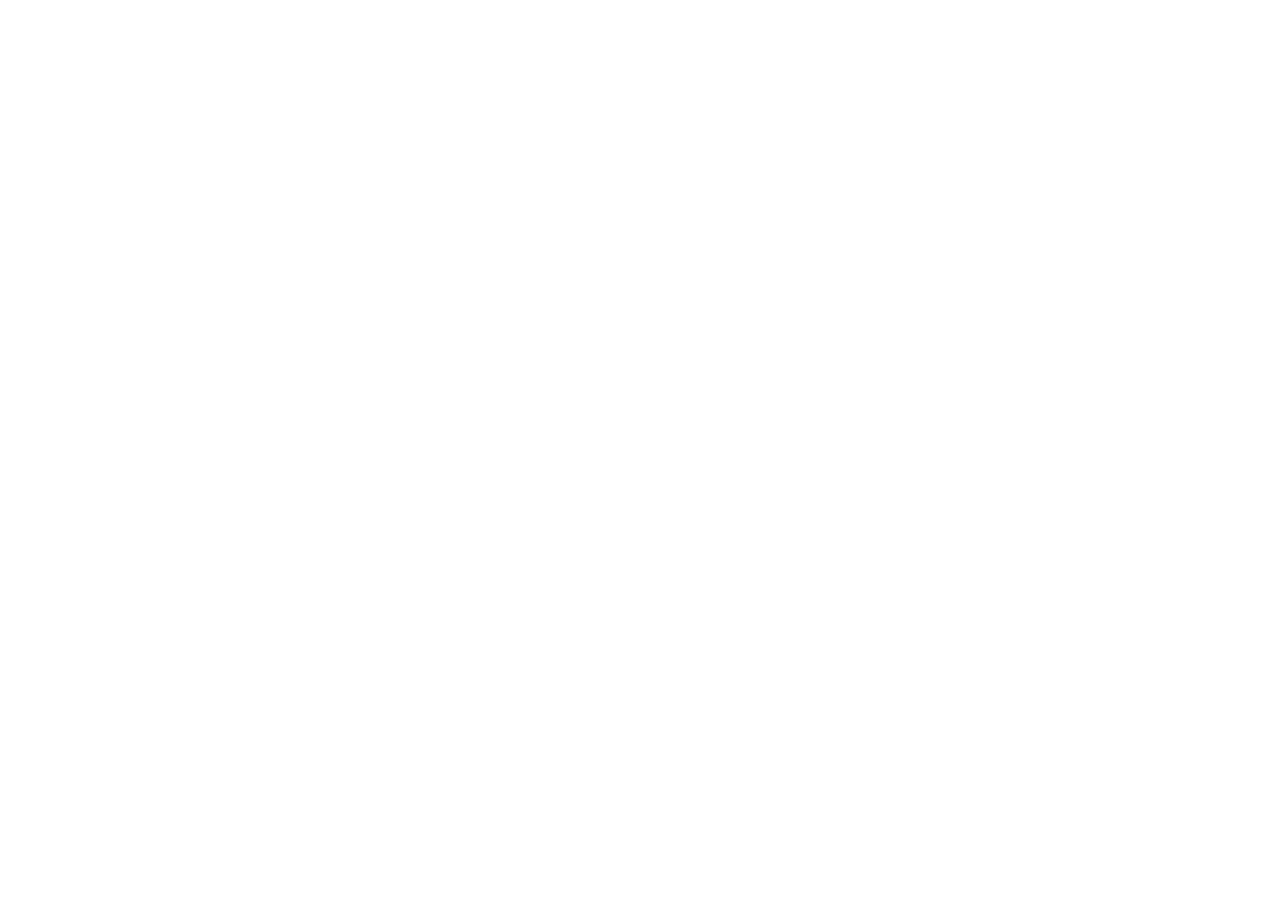
==== WebVisualizations/index.html @ def1288c "- Creates folder structure" ====
<!DOCTYPE html>
<html lang="en">
<head>
    <meta charset="UTF-8">
    <meta name="viewport" content="width=device-width, initial-scale=1.0">
    <title>Document</title>
</head>
<body>
    
</body>
</html>
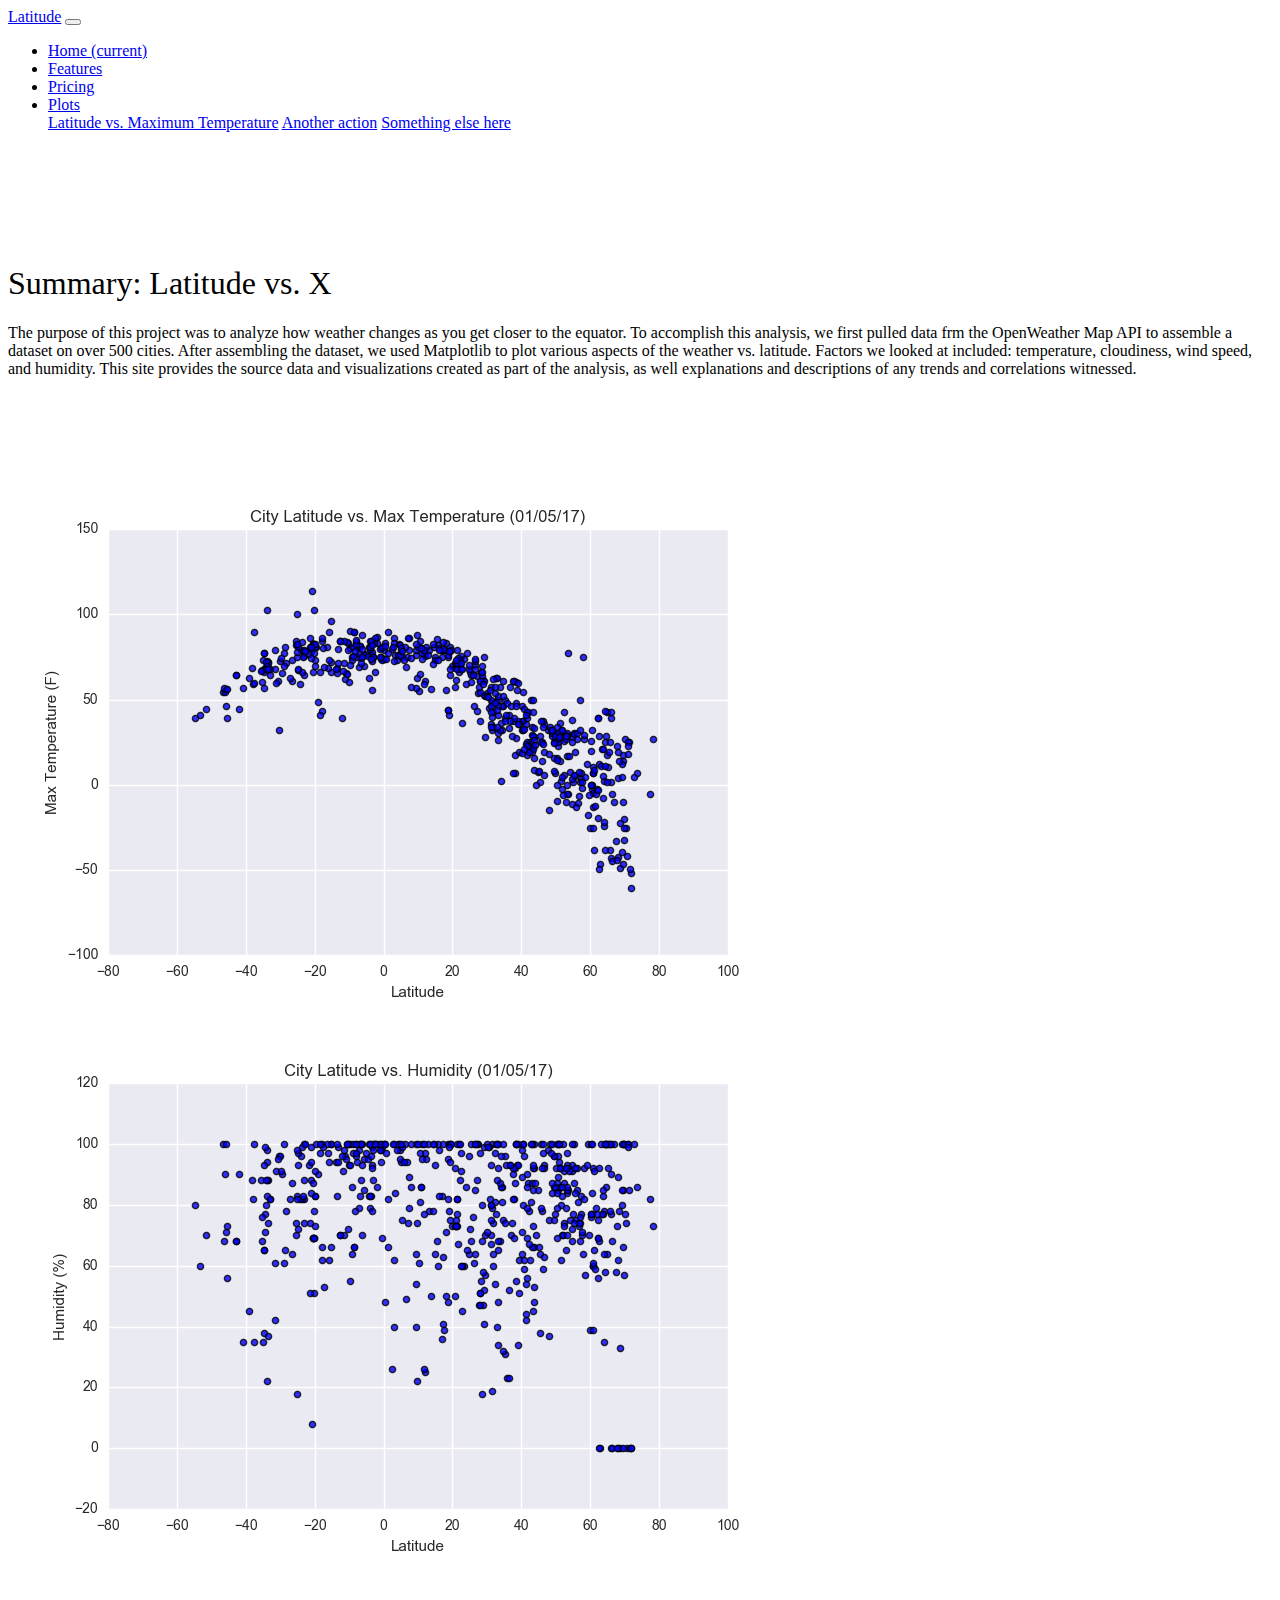
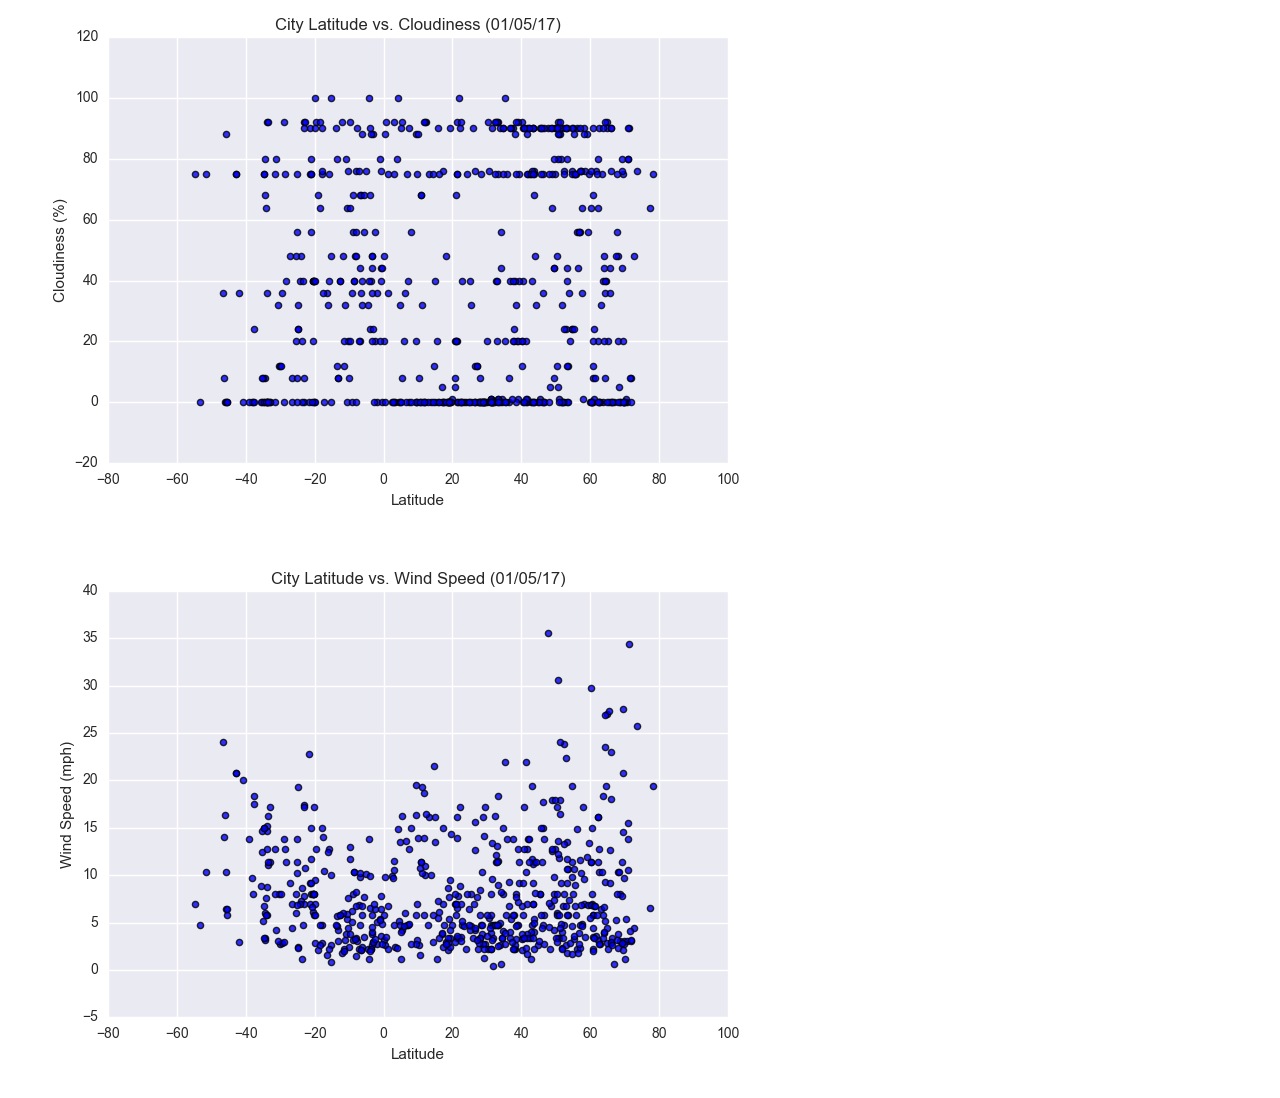
==== commit ff80b079: "- Added visualizations and bootstrap navbar template" ====
--- a/WebVisualizations/index.html
+++ b/WebVisualizations/index.html
@@ -1,11 +1,88 @@
 <!DOCTYPE html>
-<html lang="en">
+<html lang="en-us">
+
 <head>
     <meta charset="UTF-8">
     <meta name="viewport" content="width=device-width, initial-scale=1.0">
-    <title>Document</title>
+
+    <link rel="stylesheet" href="https://cdn.jsdelivr.net/npm/bootstrap@4.5.3/dist/css/bootstrap.min.css"
+        integrity="sha384-TX8t27EcRE3e/ihU7zmQxVncDAy5uIKz4rEkgIXeMed4M0jlfIDPvg6uqKI2xXr2" crossorigin="anonymous">
+    <link rel="stylesheet" href="style.css">
+
+    <title>Watasha's Web Design Challenge</title>
+
+    <!-- Bring in our bootstrap stylesheet -->
+
 </head>
+
+
+
 <body>
-    
+    <nav class="navbar navbar-expand-lg navbar-light bg-light">
+        <a class="navbar-brand" href="#">Latitude</a>
+        <button class="navbar-toggler" type="button" data-toggle="collapse" data-target="#navbarNavDropdown" aria-controls="navbarNavDropdown" aria-expanded="false" aria-label="Toggle navigation">
+          <span class="navbar-toggler-icon"></span>
+        </button>
+        <div class="collapse navbar-collapse" id="navbarNavDropdown">
+          <ul class="navbar-nav">
+            <li class="nav-item active">
+              <a class="nav-link" href="#">Home <span class="sr-only">(current)</span></a>
+            </li>
+            <li class="nav-item">
+              <a class="nav-link" href="#">Features</a>
+            </li>
+            <li class="nav-item">
+              <a class="nav-link" href="#">Pricing</a>
+            </li>
+            <li class="nav-item dropdown">
+              <a class="nav-link dropdown-toggle" href="#" id="navbarDropdownMenuLink" role="button" data-toggle="dropdown" aria-haspopup="true" aria-expanded="false">
+                Plots
+              </a>
+              <div class="dropdown-menu" aria-labelledby="navbarDropdownMenuLink">
+                <a class="dropdown-item" href="./Visualizations/Fig1_Lat_Temp.png">Latitude vs. Maximum Temperature</a>
+                <a class="dropdown-item" href="#">Another action</a>
+                <a class="dropdown-item" href="#">Something else here</a>
+              </div>
+            </li>
+          </ul>
+        </div>
+      </nav>
+    <div class="container">
+        <div class="jumbotron">
+            <h1>
+                Summary: Latitude vs. X
+            </h1>
+            <p class="lead">
+                The purpose of this project was to analyze how weather changes as you get closer to the equator.
+                To accomplish this analysis, we first pulled data frm the OpenWeather Map API to assemble a dataset on
+                over 500 cities.
+                After assembling the dataset, we used Matplotlib to plot various aspects of the weather vs. latitude.
+                Factors we looked at included: temperature, cloudiness, wind speed, and humidity.
+                This site provides the source data and visualizations created as part of the analysis, as well
+                explanations and descriptions of any trends and correlations witnessed.
+            </p>
+        </div>
+    </div>
+
+
+    <a target="_blank" href="./Visualizations/Fig1_Lat_Temp.png">
+        <img src="./Visualizations/Fig1_Lat_Temp.png" alt="Pic Latitude vs Temp">
+    </a>
+
+
+    <a target="_blank" href="./Visualizations/Fig2_Lat_Humid.png">
+        <img src="./Visualizations/Fig2_Lat_Humid.png" alt="Pic Latitude vs Temp">
+    </a>
+
+    <a target="_blank" href="./Visualizations/Fig3_Lat_Cloud.png">
+        <img src="./Visualizations/Fig3_Lat_Cloud.png" alt="Pic Latitude vs Temp">
+    </a>
+    <a target="_blank" href="./Visualizations/Fig4_Lat_Wind.png">
+        <img src="./Visualizations/Fig4_Lat_Wind.png" alt="Pic Latitude vs Temp">
+    </a>
+
+    <br>
+
 </body>
+
 </html>--- a/WebVisualizations/style.css
+++ b/WebVisualizations/style.css
@@ -0,0 +1,37 @@
+.jumbotron {
+  padding-top: 3rem;
+  padding-bottom: 3rem;
+  margin-bottom: 0;
+  background-color: #fff;
+  align-content:right;
+}
+
+@media (min-width: 768px) {
+  .jumbotron {
+    padding-top: 6rem;
+    padding-bottom: 6rem;
+  }
+}
+
+.jumbotron p:last-child {
+  margin-bottom: 0;
+}
+
+.jumbotron h1 {
+  font-weight: 500;
+  justify-content: center;
+ 
+}
+
+.jumbotron .container {
+  max-width: 40rem;
+}
+
+footer {
+  padding-top: 3rem;
+  padding-bottom: 3rem;
+}
+
+footer p {
+  margin-bottom: .25rem;
+}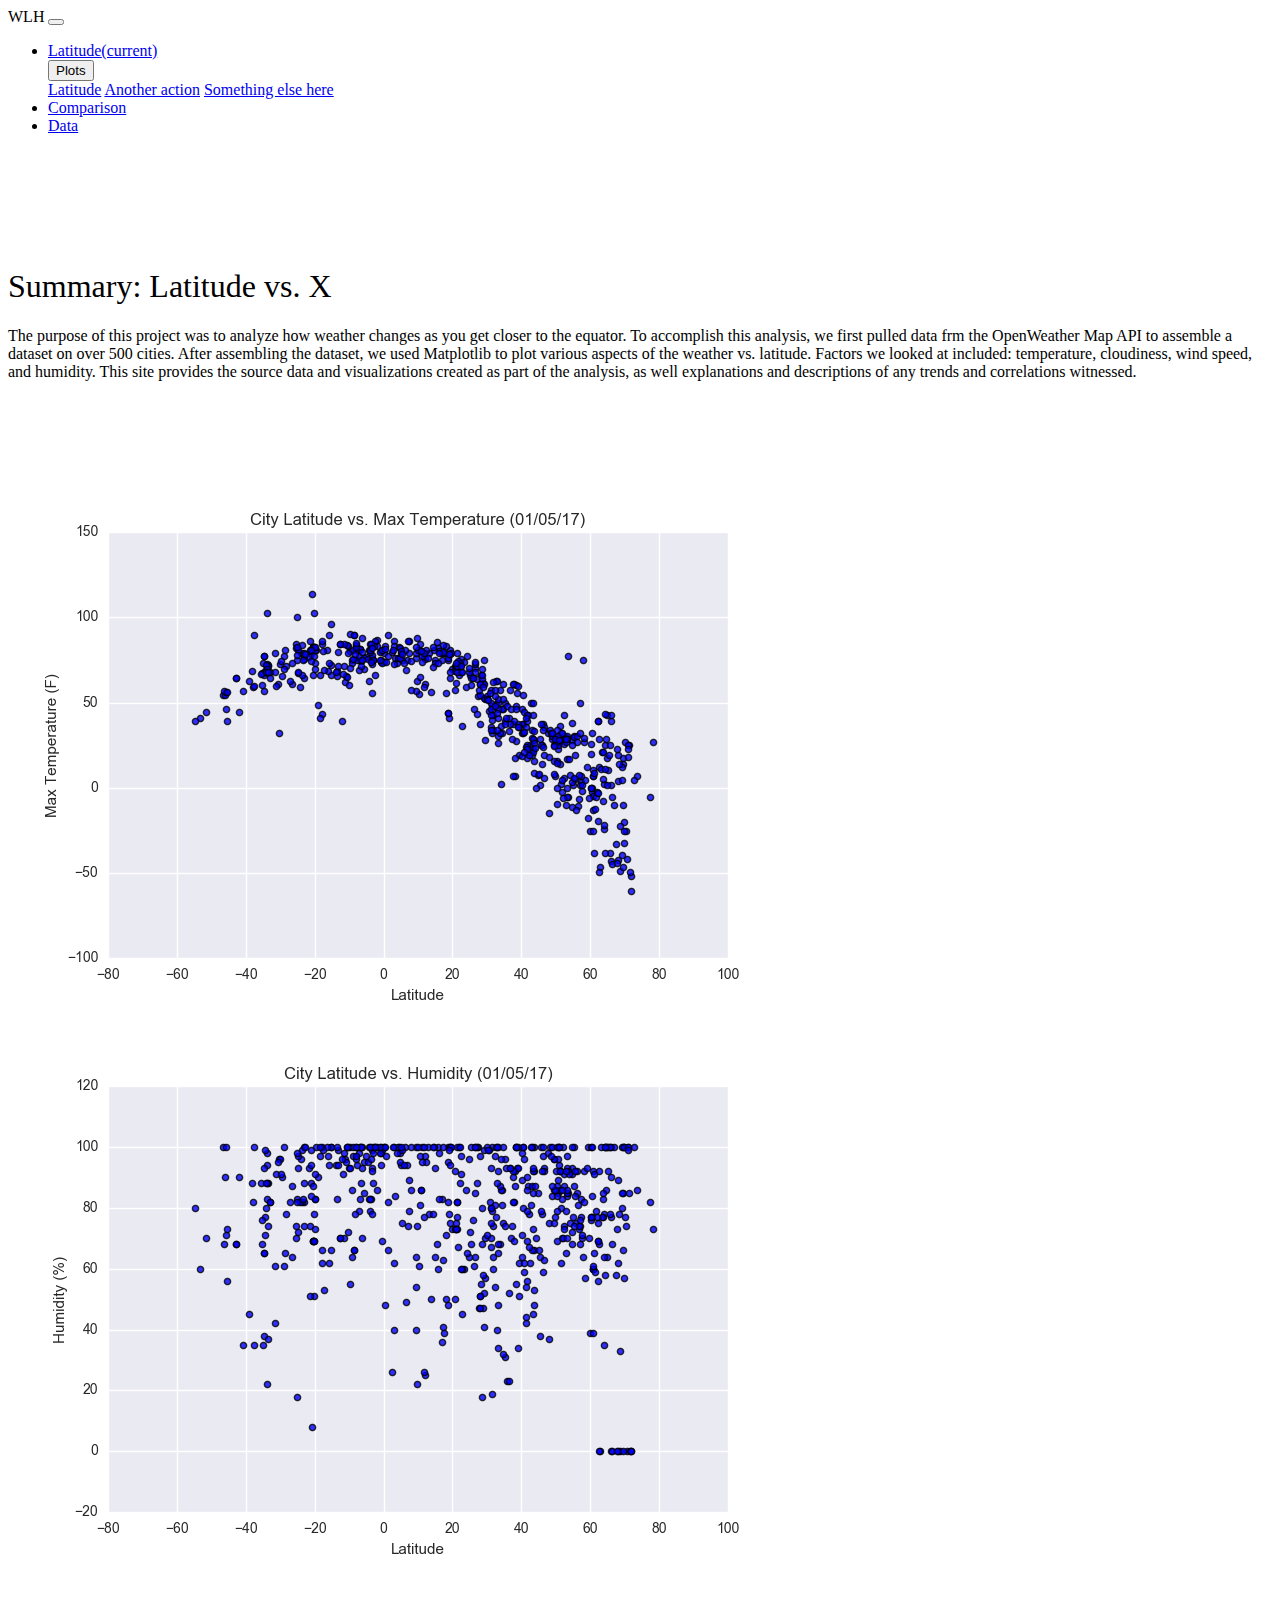
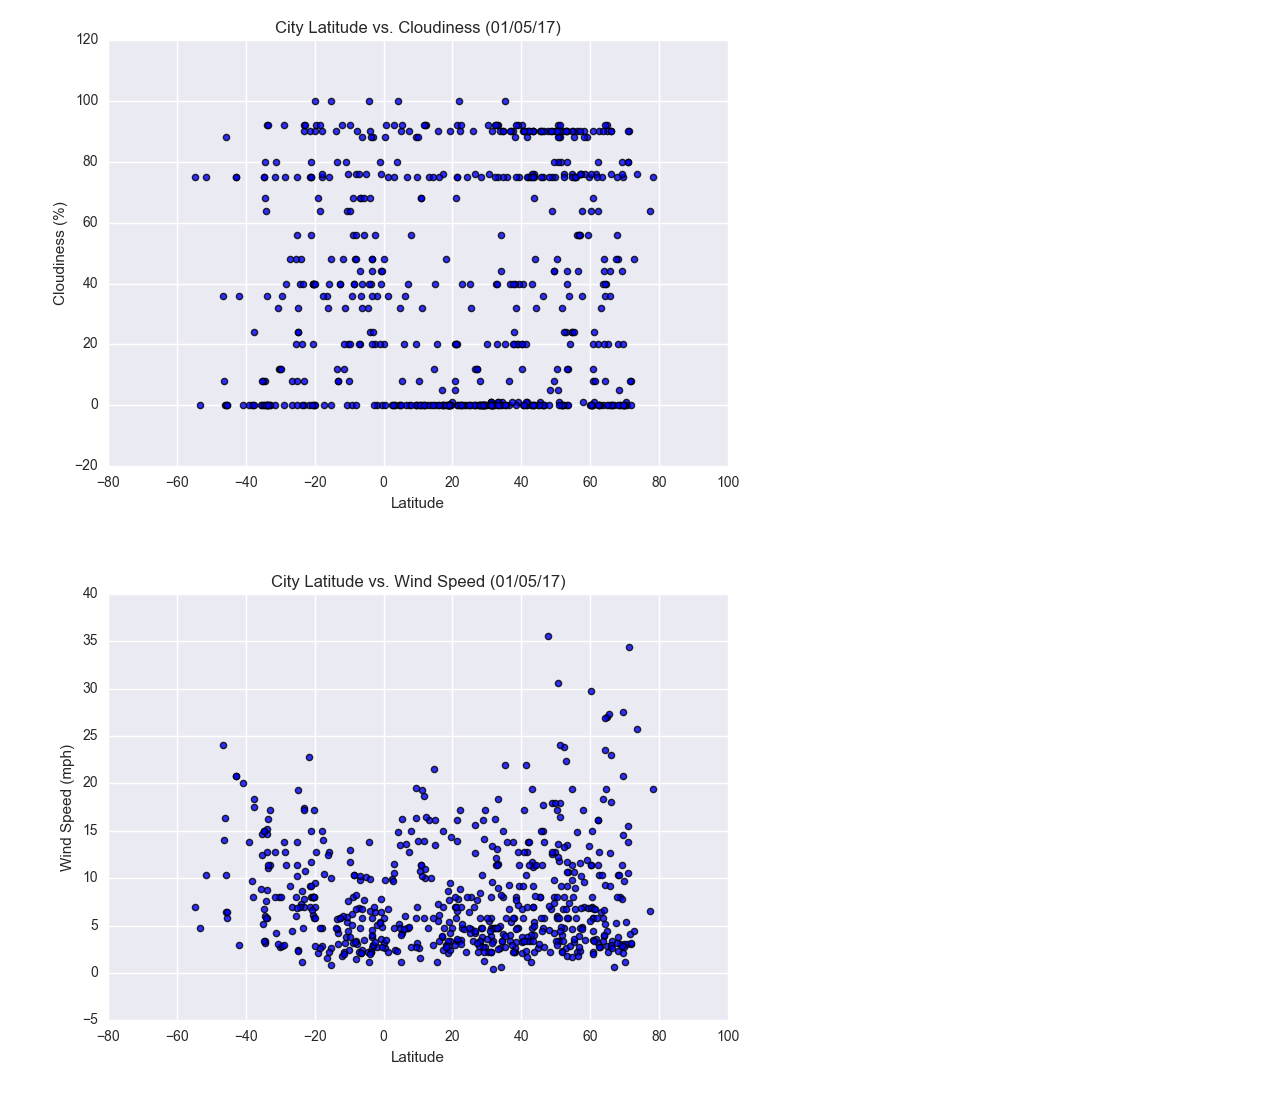
==== commit d205dc37: "- Creates 4 additional visualization pages" ====
--- a/WebVisualizations/index.html
+++ b/WebVisualizations/index.html
@@ -18,35 +18,56 @@
 
 
 <body>
+
     <nav class="navbar navbar-expand-lg navbar-light bg-light">
-        <a class="navbar-brand" href="#">Latitude</a>
+        <a class="navbar-brand" >WLH</a>
         <button class="navbar-toggler" type="button" data-toggle="collapse" data-target="#navbarNavDropdown" aria-controls="navbarNavDropdown" aria-expanded="false" aria-label="Toggle navigation">
           <span class="navbar-toggler-icon"></span>
         </button>
         <div class="collapse navbar-collapse" id="navbarNavDropdown">
           <ul class="navbar-nav">
             <li class="nav-item active">
-              <a class="nav-link" href="#">Home <span class="sr-only">(current)</span></a>
+              <a class="nav-link" href="index.html">Latitude<span class="sr-only">(current)</span></a>
+            </li>
+
+            <div class="dropdown">
+                <button class="btn btn-secondary dropdown-toggle" type="button" id="dropdownMenuButton" data-toggle="dropdown" aria-haspopup="true" aria-expanded="false">
+                  Plots
+                </button>
+                <div class="dropdown-menu" aria-labelledby="dropdownMenuButton">
+                  <a class="dropdown-item" href="fig1_lat_temp.html">Latitude</a>
+                  <a class="dropdown-item" href="#">Another action</a>
+                  <a class="dropdown-item" href="#">Something else here</a>
+                </div>
+              </div>
+<!--<div class="nav-item dropdown">
+              <button class="btn btn-secondary dropdown-toggle" type="button" id="dropdownMenuButton" data-toggle="dropdown" aria-haspopup="true" aria-expanded="false">
+                Plots
+              </button>
+              <div class="dropdown-menu" aria-labelledby="dropdownMenuButton">
+                <a class="dropdown-item" href="fig1_lat_temp.html">Latitude vs Temperature</a>
+                <a class="dropdown-item" href="fig2_lat_humid.html">Latitude vs Humidity</a>
+                <a class="dropdown-item" href="fig3_lat_cloud.html">Latitude vs Cloudiness</a>
+                <a class="dropdown-item" href="fig4_lat_wind.html">Latitude vs Wind</a>
+              </div>
+            </div>-->
+            
+
+            <li class="nav-item">
+              <a class="nav-link" href="#">Comparison</a>
             </li>
             <li class="nav-item">
-              <a class="nav-link" href="#">Features</a>
+              <a class="nav-link" href="#">Data</a>
             </li>
-            <li class="nav-item">
-              <a class="nav-link" href="#">Pricing</a>
-            </li>
-            <li class="nav-item dropdown">
-              <a class="nav-link dropdown-toggle" href="#" id="navbarDropdownMenuLink" role="button" data-toggle="dropdown" aria-haspopup="true" aria-expanded="false">
-                Plots
-              </a>
-              <div class="dropdown-menu" aria-labelledby="navbarDropdownMenuLink">
-                <a class="dropdown-item" href="./Visualizations/Fig1_Lat_Temp.png">Latitude vs. Maximum Temperature</a>
-                <a class="dropdown-item" href="#">Another action</a>
-                <a class="dropdown-item" href="#">Something else here</a>
-              </div>
-            </li>
+
+            
+            
           </ul>
         </div>
       </nav>
+
+      
+
     <div class="container">
         <div class="jumbotron">
             <h1>
--- a/WebVisualizations/style.css
+++ b/WebVisualizations/style.css
@@ -19,8 +19,7 @@
 
 .jumbotron h1 {
   font-weight: 500;
-  justify-content: center;
- 
+  
 }
 
 .jumbotron .container {
